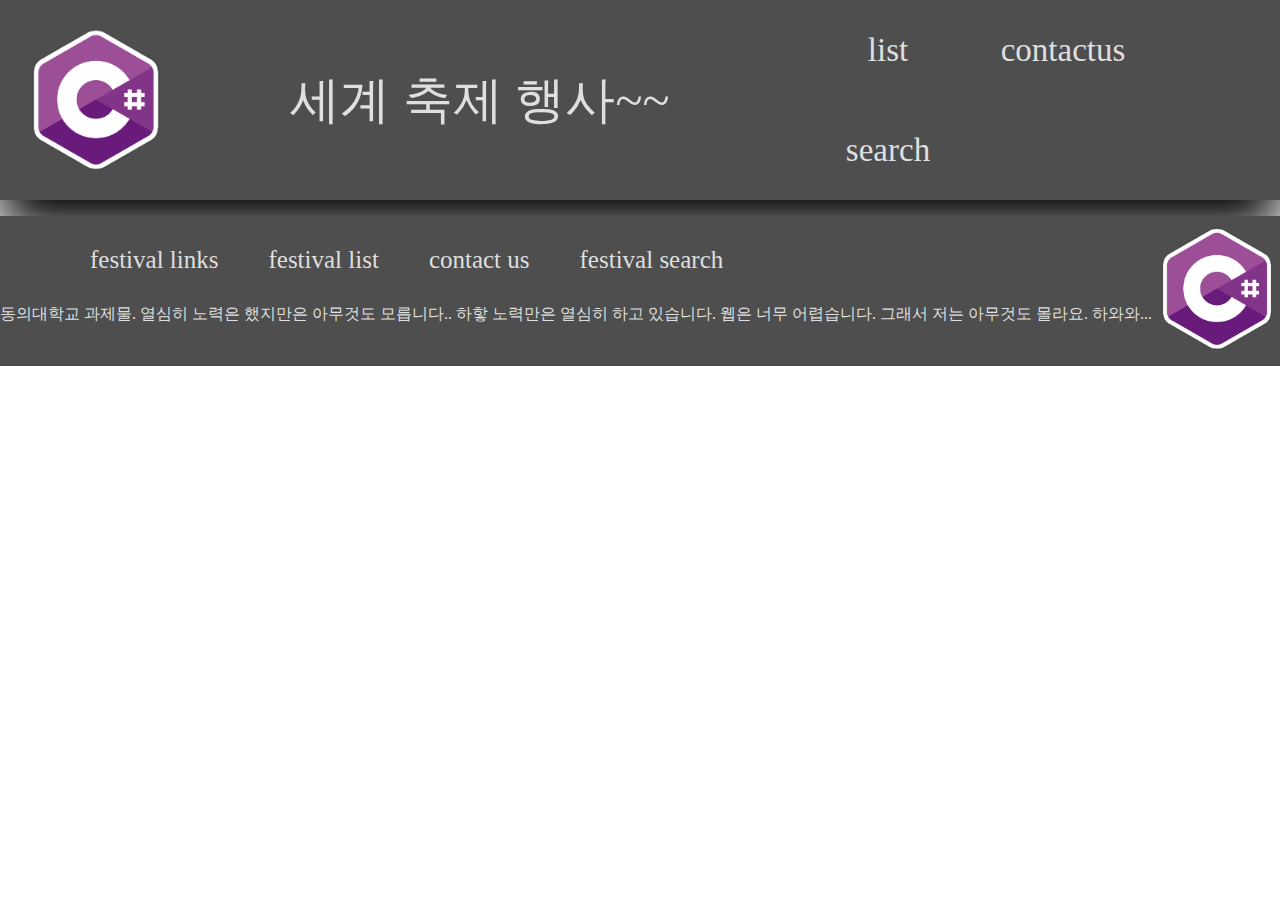
==== index.html @ e27594df "a" ====
<!DOCTYPE html>
<html>
<head>
    <meta charset="utf-8">
    <title>이건 하기시러.. 뭐하는 것일까 - index</title>
    <script src="//code.jquery.com/jquery-1.11.0.min.js"></script>

    <script>
        $(document).ready(function(){
            $("#div1").load("./base/head.html");
            $("#div2").load("./base/foot.html")
        });
    </script>
</head>
<body>
    <div id="div1"></div>
    <section class="title">
    </section>
    <div id="div2"></div>
</body>
</html>
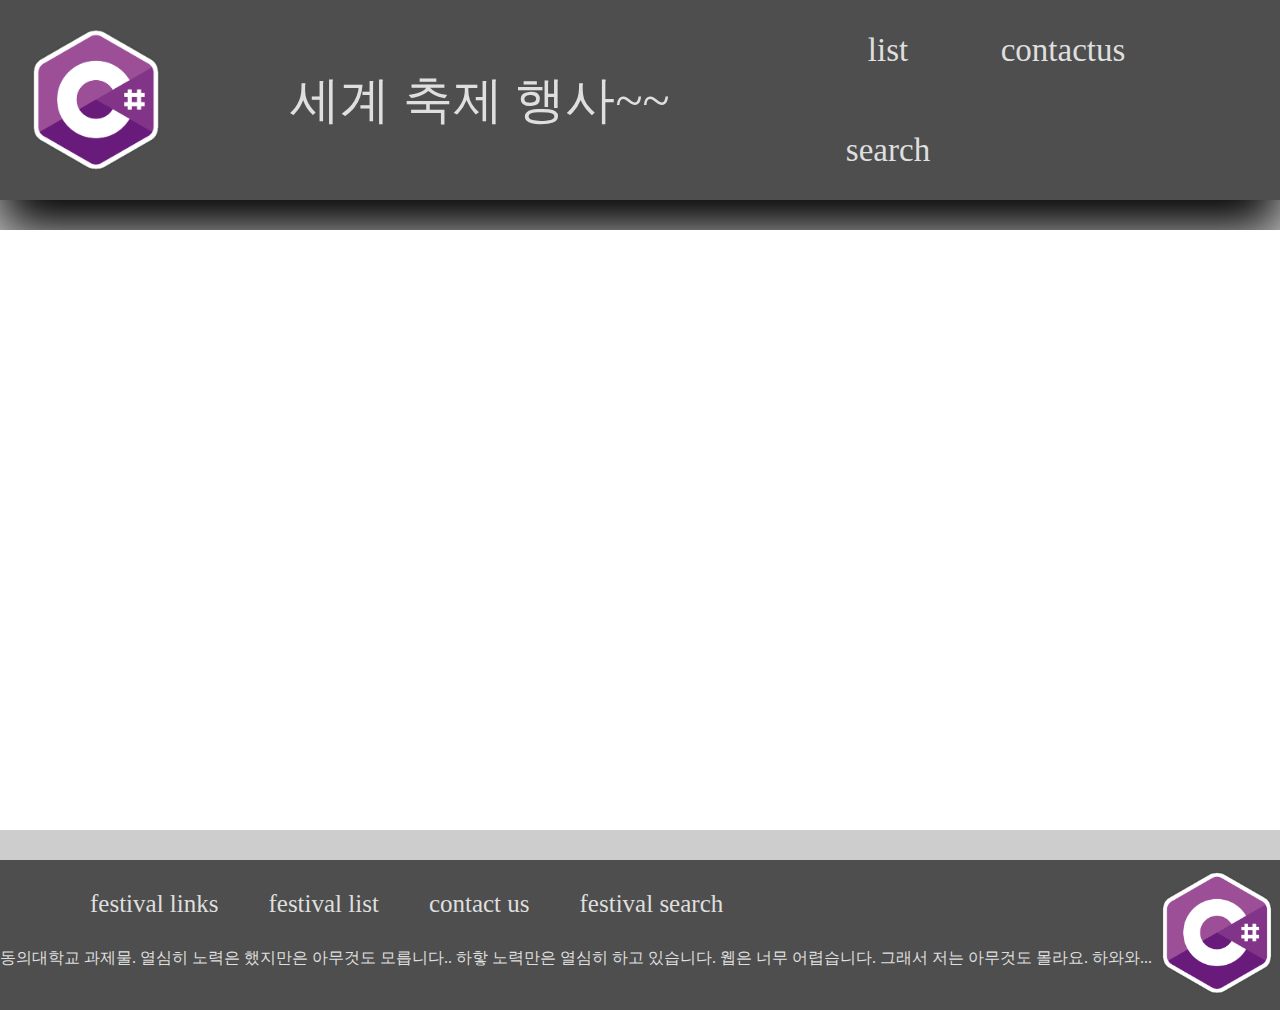
==== commit 55e7ddbc: "베이스 추가" ====
--- a/index.html
+++ b/index.html
@@ -2,20 +2,18 @@
 <html>
 <head>
     <meta charset="utf-8">
-    <title>이건 하기시러.. 뭐하는 것일까 - index</title>
+    <title>축제 관련 - index</title>
+    <link href="index.css" type="text/css" rel="stylesheet">
+    
     <script src="//code.jquery.com/jquery-1.11.0.min.js"></script>
-
-    <script>
-        $(document).ready(function(){
-            $("#div1").load("./base/head.html");
-            $("#div2").load("./base/foot.html")
-        });
-    </script>
+    <script src="index.js"></script>
 </head>
 <body>
     <div id="div1"></div>
     <section class="title">
+        
     </section>
     <div id="div2"></div>
+    
 </body>
 </html>--- a/index.css
+++ b/index.css
@@ -0,0 +1,13 @@
+body {
+    background: #cdcdcd;
+    margin: 0;
+}
+
+.title {
+    margin-top: 30px;
+    margin-bottom: 30px;
+    width: 100%;
+    height: 600px;
+    background: white;
+    box-shadow: 50px;
+}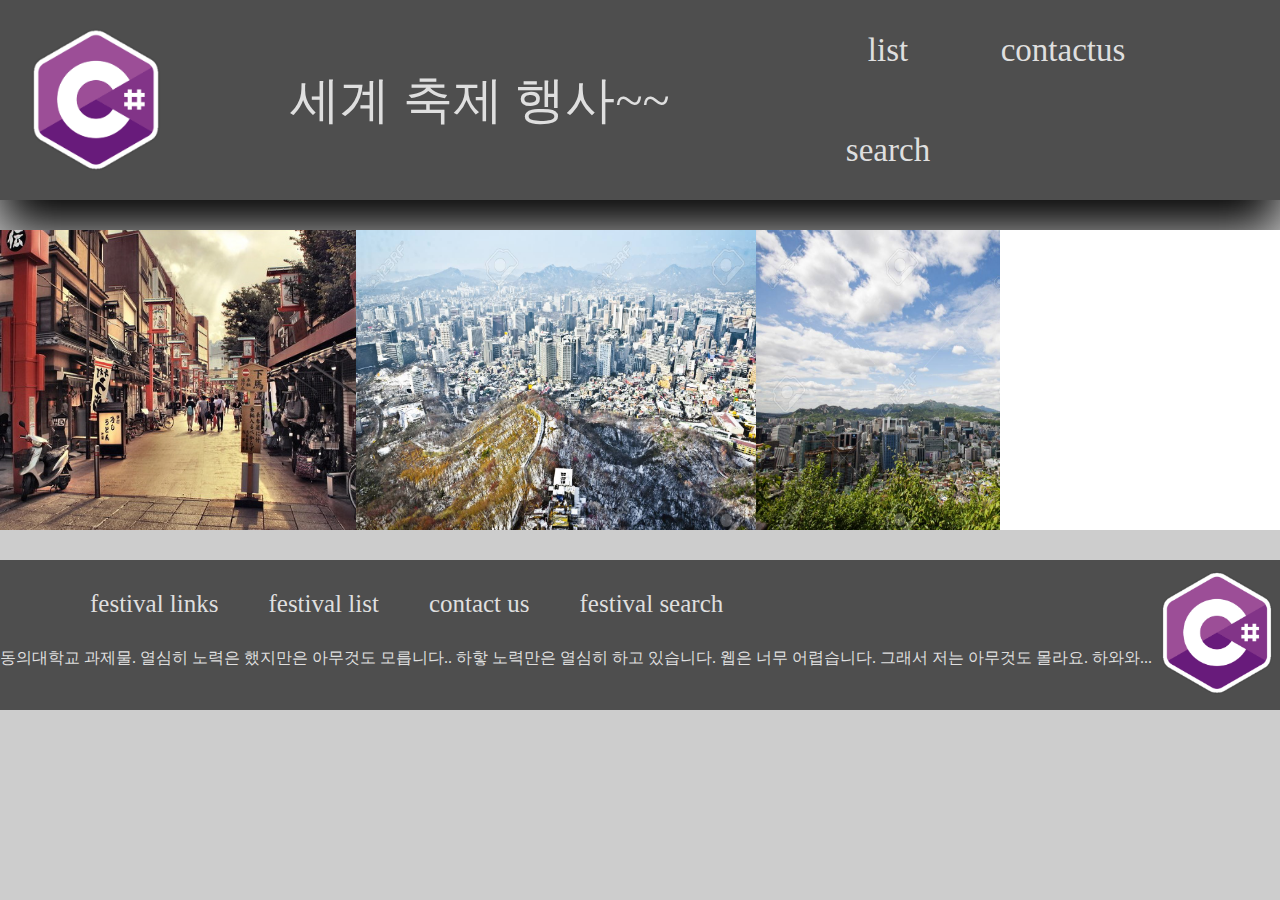
==== commit bdd4f1ee: "ㅁ" ====
--- a/index.html
+++ b/index.html
@@ -11,8 +11,9 @@
 <body>
     <div id="div1"></div>
     <section class="title">
-        
+        <canvas id="moveimage" width="1000px" height="300px"></canvas>
     </section>
+    
     <div id="div2"></div>
     
 </body>
--- a/index.css
+++ b/index.css
@@ -7,7 +7,13 @@
     margin-top: 30px;
     margin-bottom: 30px;
     width: 100%;
-    height: 600px;
+    
+    height: 300px;
     background: white;
     box-shadow: 50px;
+}
+
+canvas {
+    width: 1000px;
+    height: 300px;
 }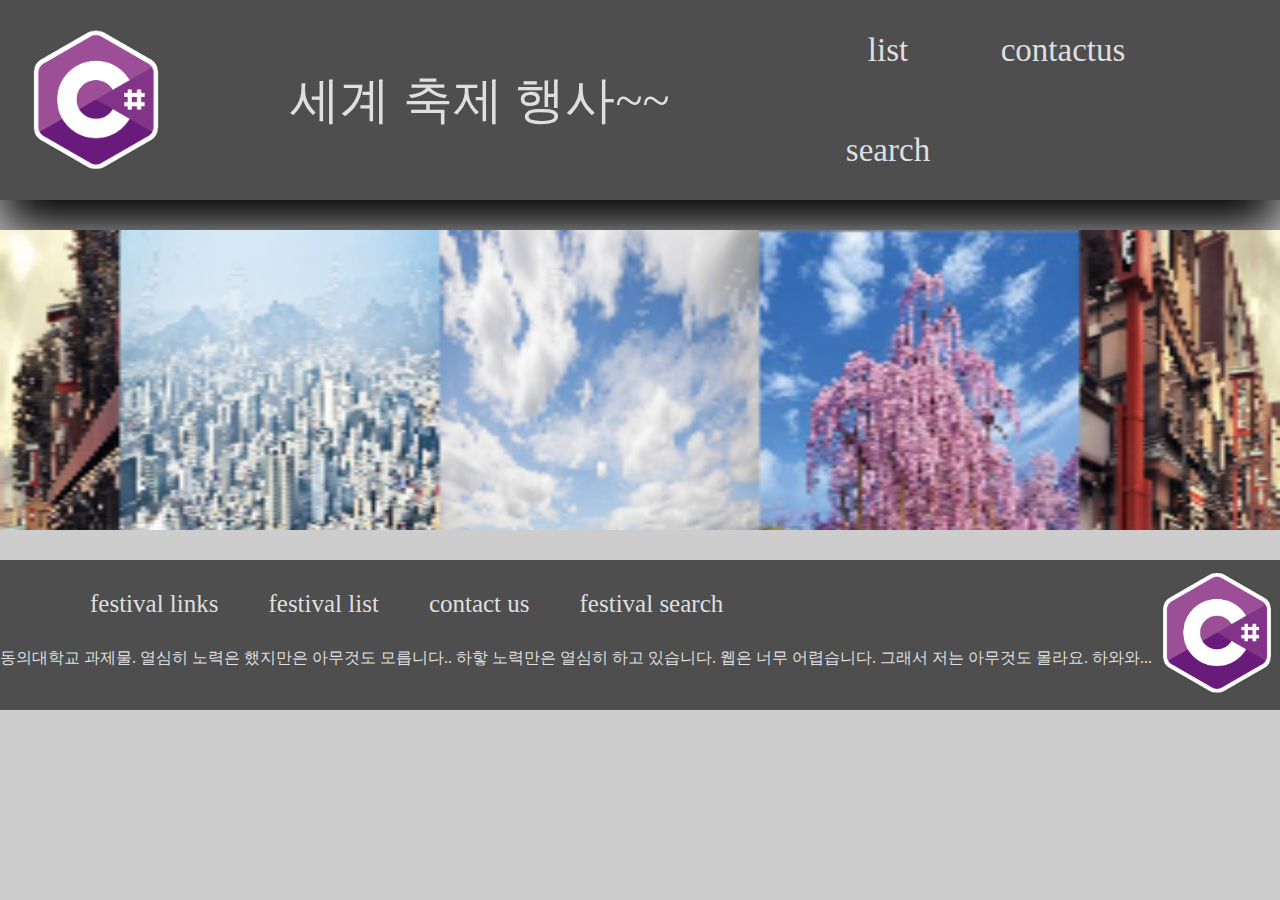
==== commit 811f0b6b: "캔버스 추가" ====
--- a/index.html
+++ b/index.html
@@ -11,7 +11,7 @@
 <body>
     <div id="div1"></div>
     <section class="title">
-        <canvas id="moveimage" width="1000px" height="300px"></canvas>
+        <canvas id="moveimage"></canvas>
     </section>
     
     <div id="div2"></div>
--- a/index.css
+++ b/index.css
@@ -9,11 +9,11 @@
     width: 100%;
     
     height: 300px;
-    background: white;
     box-shadow: 50px;
 }
 
 canvas {
     width: 1000px;
+    width: 100%;
     height: 300px;
 }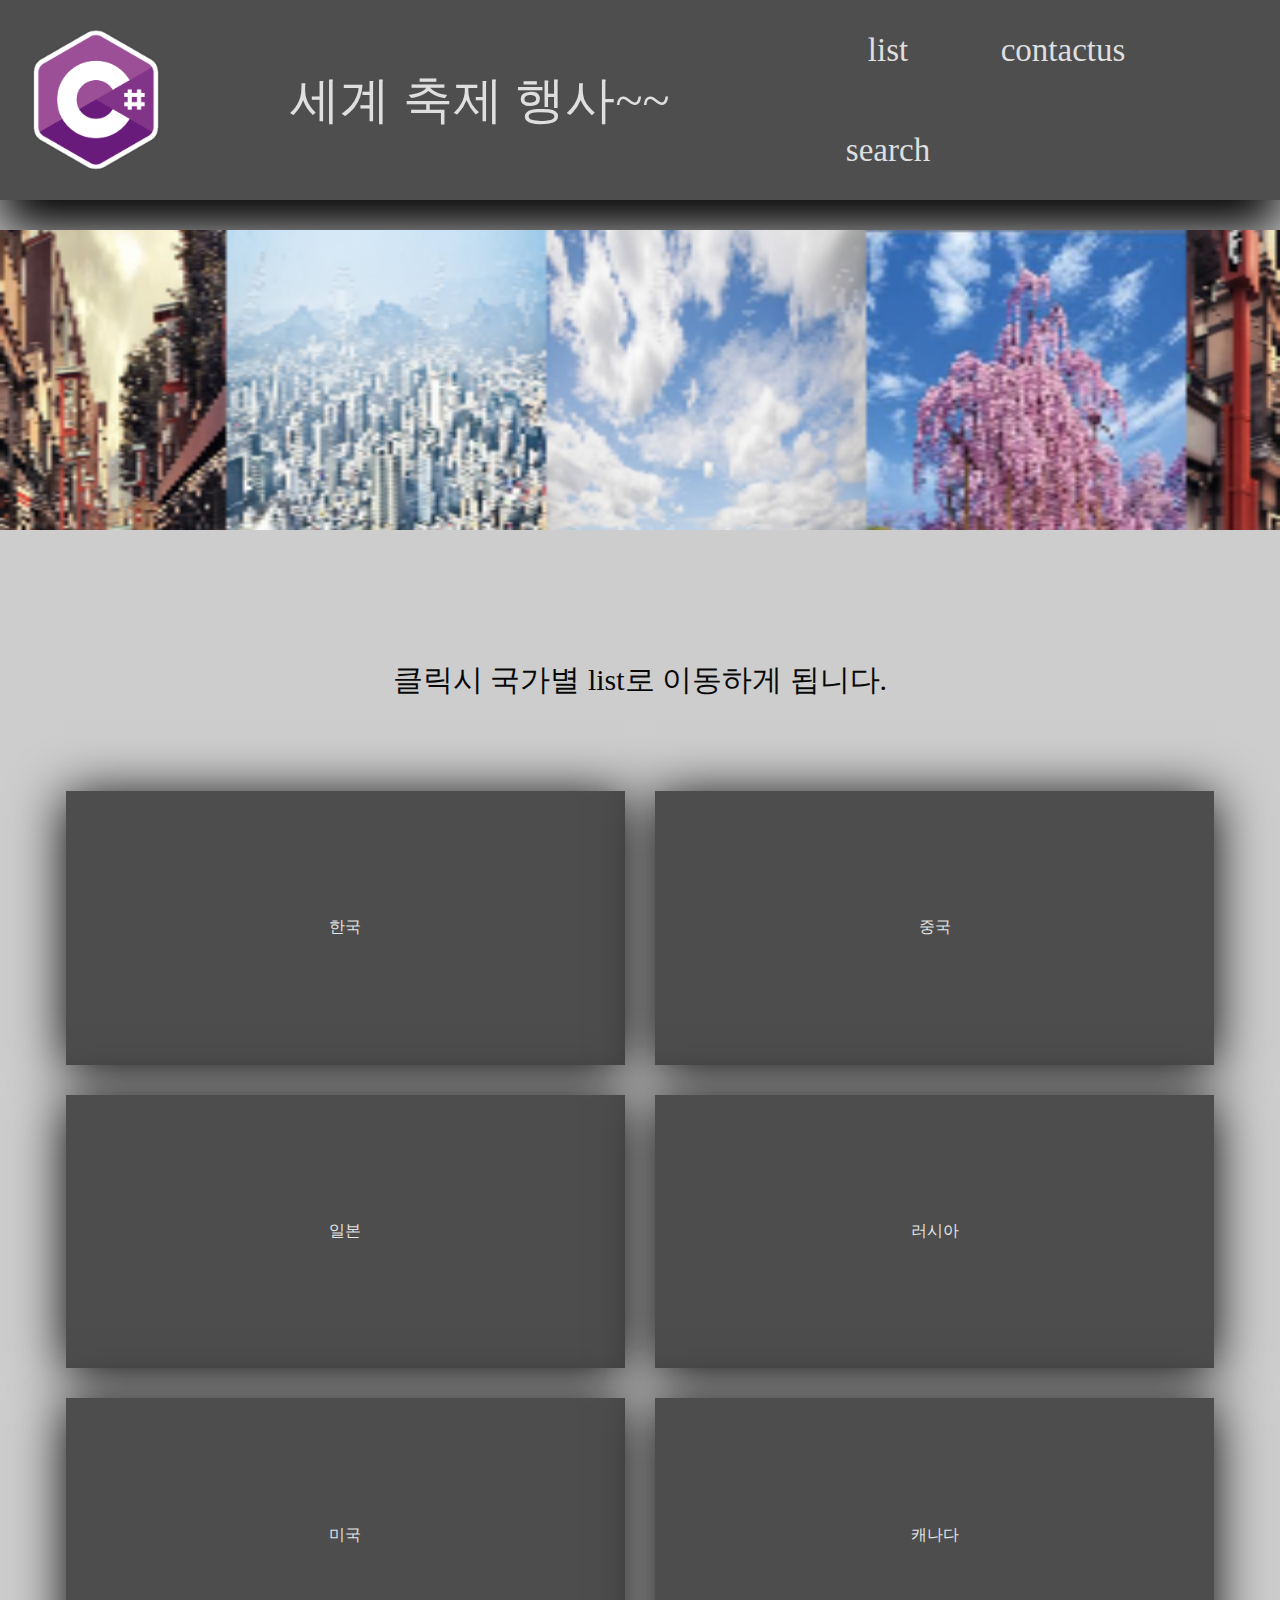
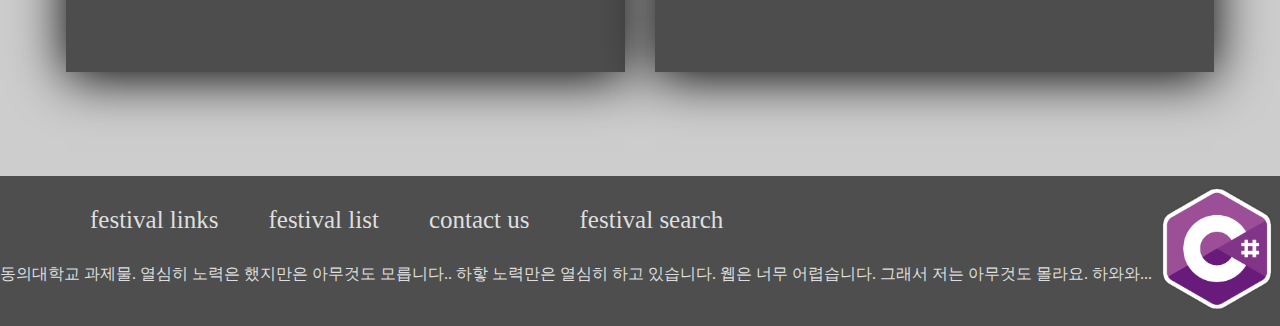
==== commit 8caacf4c: "index에 그거 넣음" ====
--- a/index.html
+++ b/index.html
@@ -1,20 +1,46 @@
 <!DOCTYPE html>
 <html>
+
 <head>
     <meta charset="utf-8">
     <title>축제 관련 - index</title>
     <link href="index.css" type="text/css" rel="stylesheet">
-    
+
     <script src="//code.jquery.com/jquery-1.11.0.min.js"></script>
     <script src="index.js"></script>
 </head>
+
 <body>
     <div id="div1"></div>
     <section class="title">
         <canvas id="moveimage"></canvas>
     </section>
-    
+    <div class="tableView">
+        <table>
+            <thead>
+                <tr>
+                    <td class="tableHead" colspan="2">클릭시 국가별 list로 이동하게 됩니다.</td>
+                </tr>
+            </thead>
+            <tbody>
+                <tr>
+                    <td class="tableBody"><p>한국</p></td>
+                    <td class="tableBody"><p>중국</p></td>
+                </tr>
+                <tr>
+                    <td class="tableBody"><p>일본</p></td>
+                    <td class="tableBody"><p>러시아</p></td>
+                </tr>
+                <tr>
+                    <td class="tableBody"><p>미국</p></td>
+                    <td class="tableBody"><p>캐나다</p></td>
+                </tr>
+            </tbody>
+        </table>
+    </div>
+
     <div id="div2"></div>
-    
+
 </body>
+
 </html>--- a/index.css
+++ b/index.css
@@ -16,4 +16,37 @@
     width: 1000px;
     width: 100%;
     height: 300px;
-}+}
+
+.tableView {
+    width: 100%;
+    height: 1200px;
+    text-align: center;
+}
+
+.tableView table {
+    margin: 2%;
+    border-spacing: 30px;
+    border-collapse: separate;
+    padding: 10px;
+    width: 96%;
+    height: 96%;
+}
+
+.tableView .tableBody {
+    width: 50%;
+    box-shadow: 0 5px 50px;
+    background: #4d4d4d;
+}
+
+.tableView .tableBody p {
+    color: #e3e3e3;
+}
+
+.tableView .tableHead {
+    width: 100%;
+    padding: 60px;
+    font-size: 30px;
+    color: rgb(8, 8, 8);
+}
+
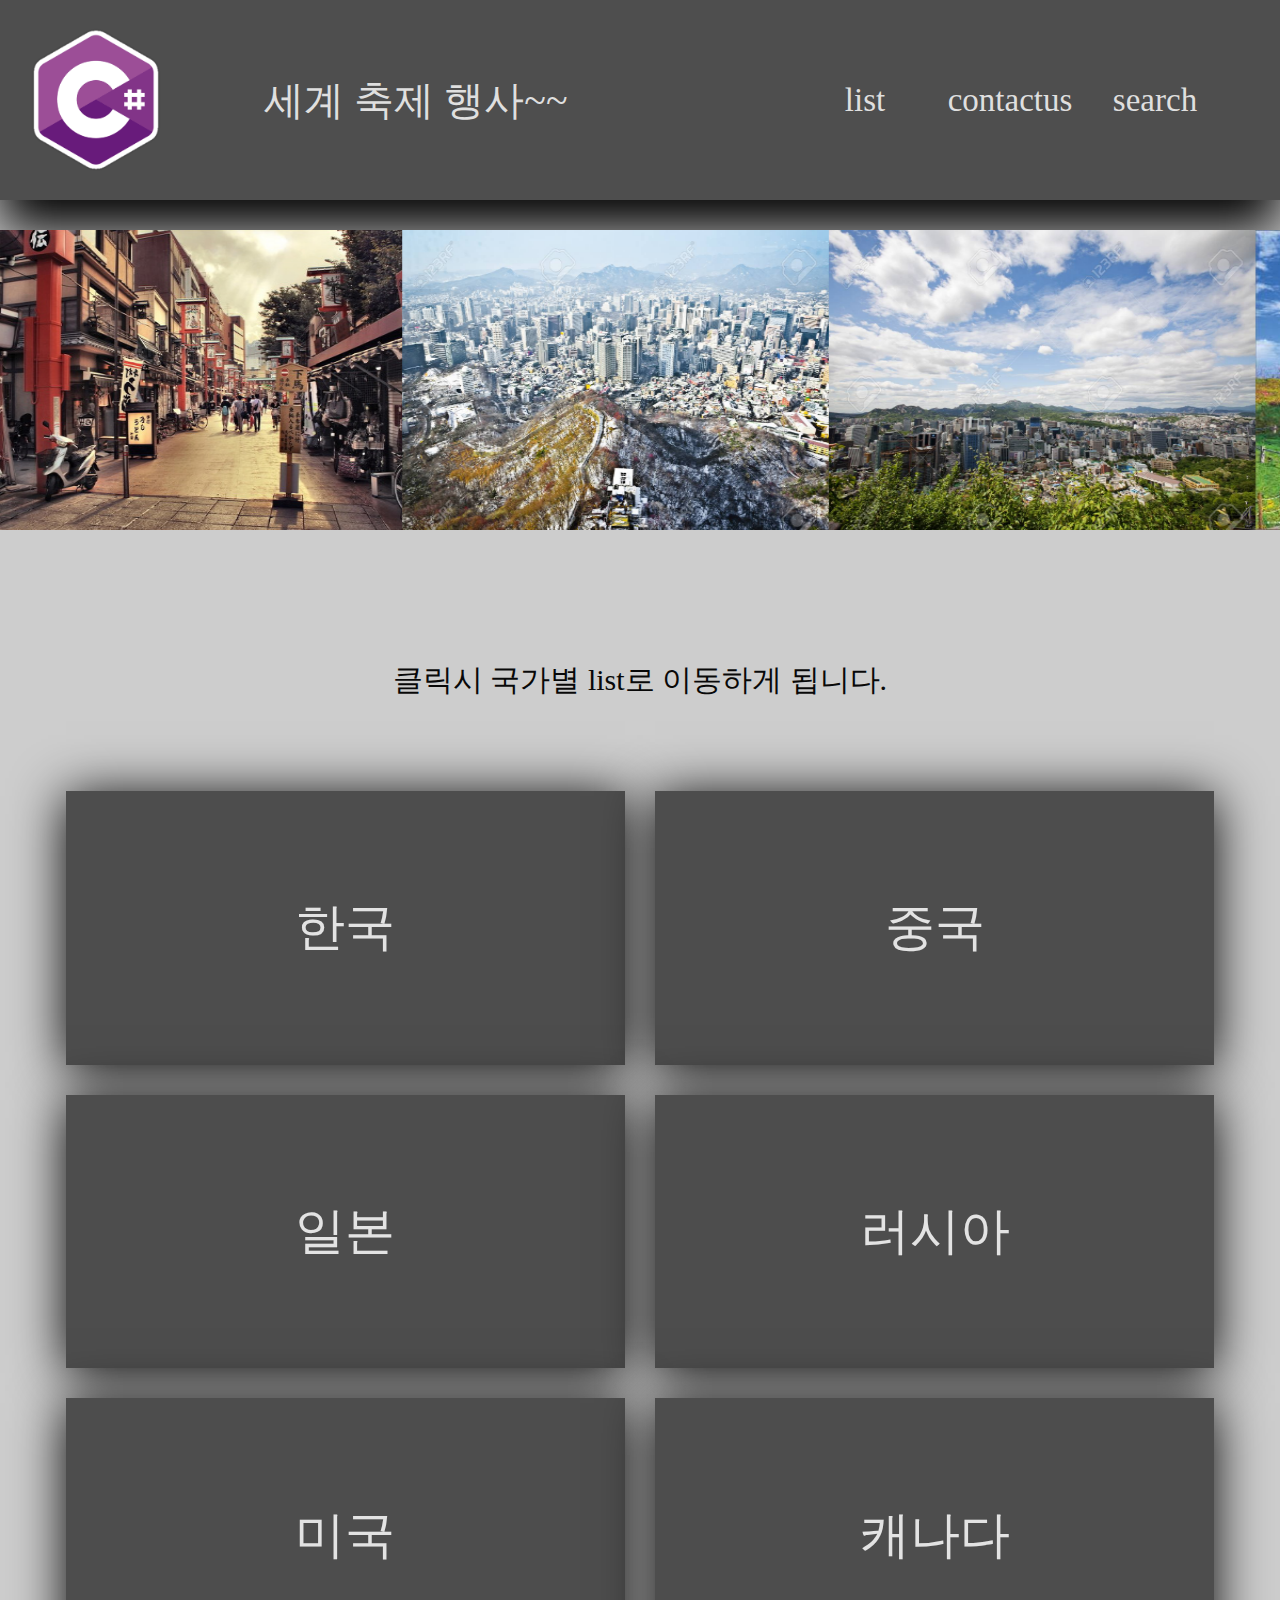
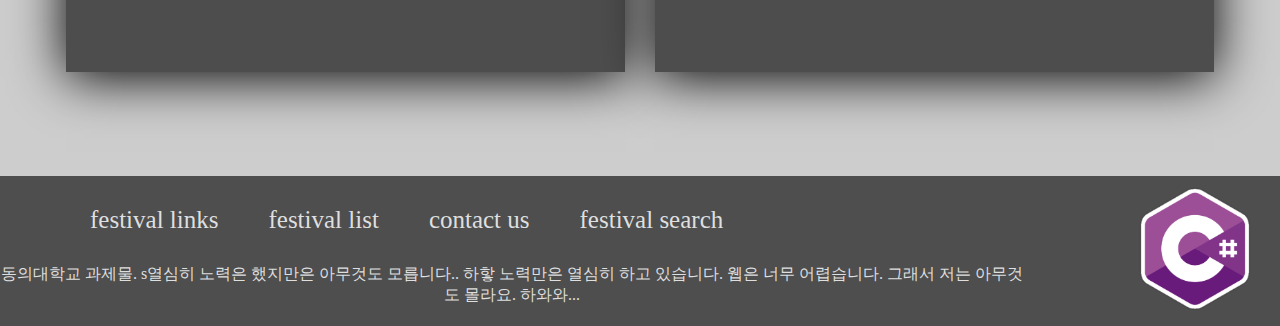
==== commit d777347b: "ㅁ" ====
--- a/index.html
+++ b/index.html
@@ -13,7 +13,7 @@
 <body>
     <div id="div1"></div>
     <section class="title">
-        <canvas id="moveimage"></canvas>
+        <canvas id="moveimage" width="1200" height="300"></canvas>
     </section>
     <div class="tableView">
         <table>
--- a/index.css
+++ b/index.css
@@ -4,16 +4,15 @@
 }
 
 .title {
+    width: 100%;
+    height: 300px;
     margin-top: 30px;
     margin-bottom: 30px;
-    width: 100%;
-    
-    height: 300px;
+
     box-shadow: 50px;
 }
 
 canvas {
-    width: 1000px;
     width: 100%;
     height: 300px;
 }
@@ -41,12 +40,13 @@
 
 .tableView .tableBody p {
     color: #e3e3e3;
+    font-size: 50px;
 }
 
 .tableView .tableHead {
     width: 100%;
     padding: 60px;
     font-size: 30px;
-    color: rgb(8, 8, 8);
+    color: #080808;
 }
 
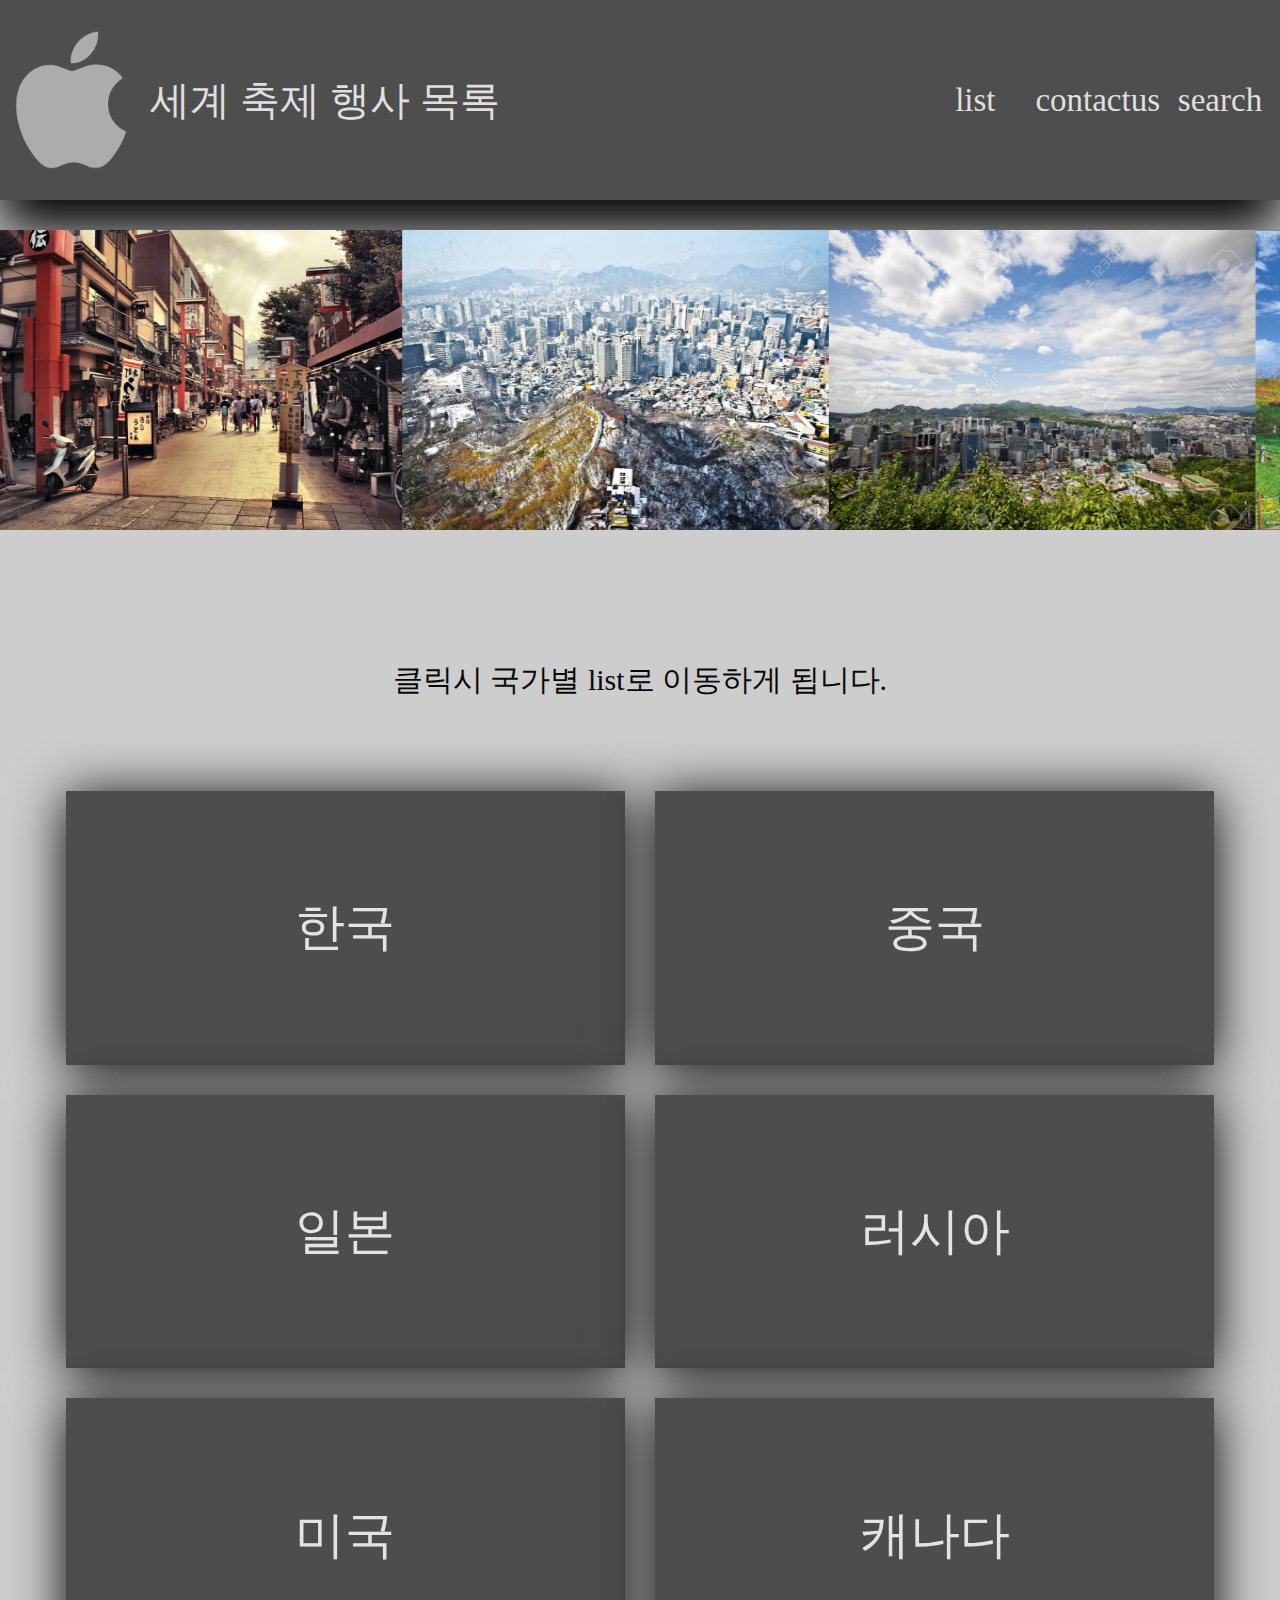
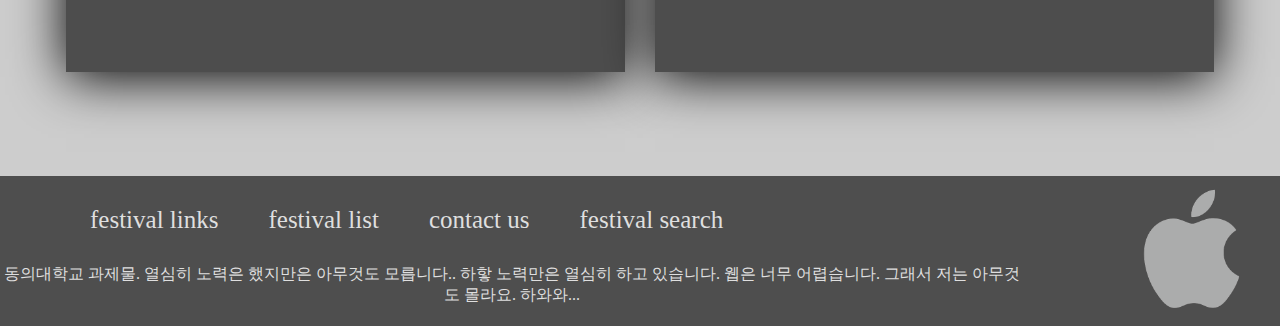
==== commit 3e5fb798: "완성이다 임마" ====
--- a/index.html
+++ b/index.html
@@ -24,16 +24,16 @@
             </thead>
             <tbody>
                 <tr>
-                    <td class="tableBody"><p>한국</p></td>
-                    <td class="tableBody"><p>중국</p></td>
+                    <td class="tableBody" id="asdfstest" onclick="moveList('한국')"><p>한국</p></td>
+                    <td class="tableBody" onclick="moveList('중국');"><p>중국</p></td>
                 </tr>
                 <tr>
-                    <td class="tableBody"><p>일본</p></td>
-                    <td class="tableBody"><p>러시아</p></td>
+                    <td class="tableBody" onclick="moveList('일본')"><p>일본</p></td>
+                    <td class="tableBody" onclick="moveList('러시아')"><p>러시아</p></td>
                 </tr>
                 <tr>
-                    <td class="tableBody"><p>미국</p></td>
-                    <td class="tableBody"><p>캐나다</p></td>
+                    <td class="tableBody" onclick="moveList('미국')"><p>미국</p></td>
+                    <td class="tableBody" onclick="moveList('캐나다')"><p>캐나다</p></td>
                 </tr>
             </tbody>
         </table>
--- a/index.css
+++ b/index.css
@@ -38,6 +38,18 @@
     background: #4d4d4d;
 }
 
+.tableView .tableBody:hover {
+    cursor: pointer;
+    background: #3b3b3b;
+}
+
+.tableView .tableBody:active {
+    cursor: pointer;
+    background: #808080;
+}
+
+
+
 .tableView .tableBody p {
     color: #e3e3e3;
     font-size: 50px;
@@ -49,4 +61,3 @@
     font-size: 30px;
     color: #080808;
 }
-
